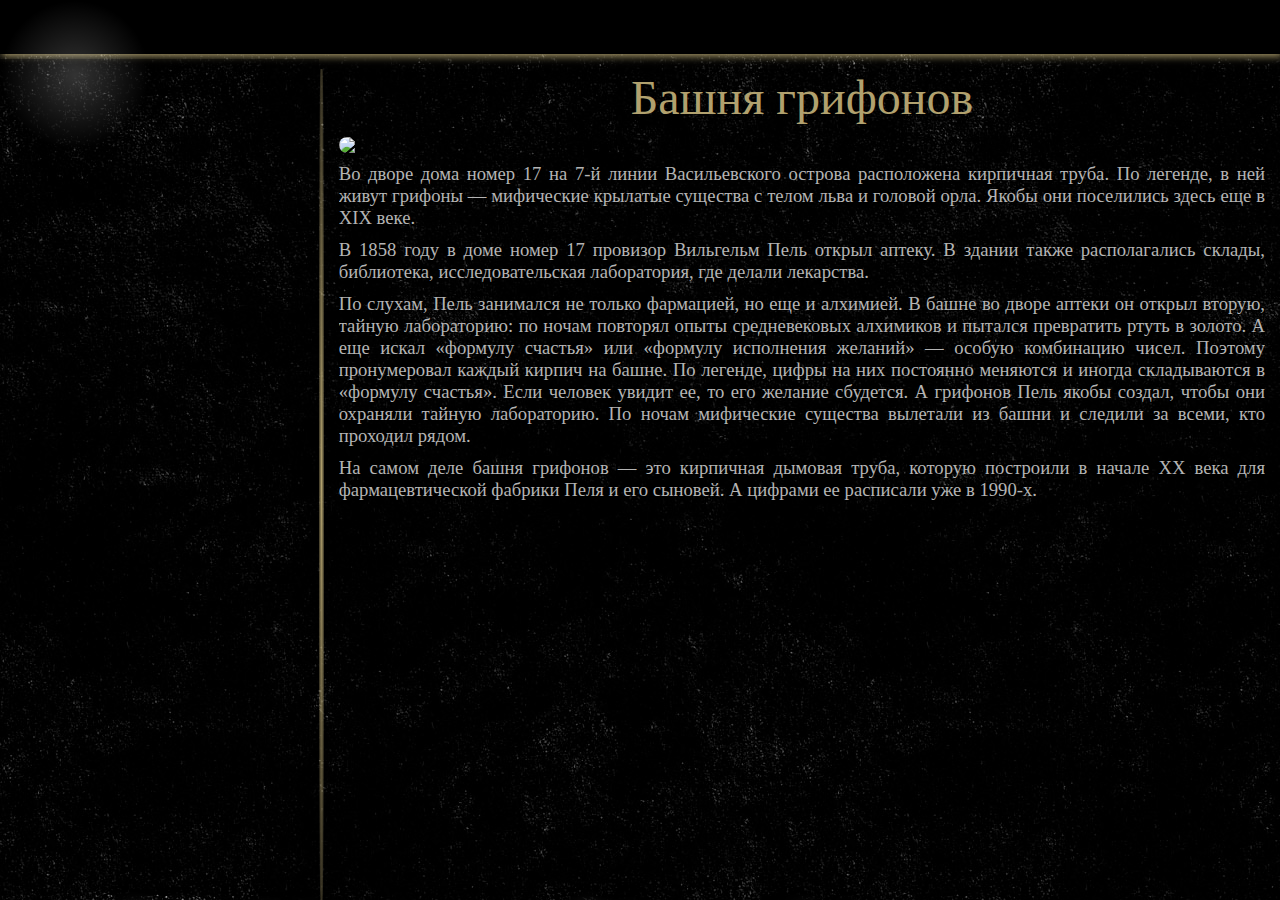
==== histories/griffins-tower/griffins-tower.html @ ddaedbb7 "feature/layout fixes" ====
<!doctype html>
<html lang="ru">
<head>
    <meta charset="UTF-8">
    <meta name="viewport"
          content="width=device-width, user-scalable=no, initial-scale=1.0, maximum-scale=1.0, minimum-scale=1.0">
    <link rel="stylesheet" href="../../scss/style.css">
    <meta http-equiv="X-UA-Compatible" content="ie=edge">
    <title>Башня грифонов</title>
</head>
<body>
<div class="wrapper">
    <div class="header">
    </div>
    <div class="contentWrapper">
        <div class="mediaBlock">
            <div>
                <iframe src="https://www.youtube.com/embed/k-3QjZXZFfs" title="YouTube video player" frameborder="0" allow="accelerometer; autoplay; clipboard-write; encrypted-media; gyroscope; picture-in-picture" allowfullscreen></iframe>
            </div>
            <div>
                <iframe src="https://www.youtube.com/embed/7cQeu8YrFDE" title="YouTube video player" frameborder="0" allow="accelerometer; autoplay; clipboard-write; encrypted-media; gyroscope; picture-in-picture" allowfullscreen></iframe>
            </div>
            <div>
                <iframe src="https://www.youtube.com/embed/ez674ABxWFc" title="YouTube video player" frameborder="0" allow="accelerometer; autoplay; clipboard-write; encrypted-media; gyroscope; picture-in-picture" allowfullscreen></iframe>
            </div>
            <div>
                <iframe src="https://www.youtube.com/embed/05qD7rhxy30" title="YouTube video player" frameborder="0" allow="accelerometer; autoplay; clipboard-write; encrypted-media; gyroscope; picture-in-picture" allowfullscreen></iframe>
            </div>
        </div>
        <div class="line"></div>
        <div class="rigthBlock">
            <div class="mainPageTitle">Башня грифонов</div>
            <div class="content">
                <img  src="https://www.culture.ru/storage/images/f7bfb3c207b9da487f6a2a36be9244b8/205cee512e0bcc8198e01c08971724d3.jpg/_/1-min.webp">
                <p>Во дворе дома номер 17 на 7-й линии Васильевского острова расположена кирпичная труба. По легенде, в ней живут грифоны — мифические крылатые существа с телом льва и головой орла. Якобы они поселились здесь еще в XIX веке.</p>
                <p>В 1858 году в доме номер 17 провизор Вильгельм Пель открыл аптеку. В здании также располагались склады, библиотека, исследовательская лаборатория, где делали лекарства.</p>
                <p>По слухам, Пель занимался не только фармацией, но еще и алхимией. В башне во дворе аптеки он открыл вторую, тайную лабораторию: по ночам повторял опыты средневековых алхимиков и пытался превратить ртуть в золото. А еще искал «формулу счастья» или «формулу исполнения желаний» — особую комбинацию чисел. Поэтому пронумеровал каждый кирпич на башне. По легенде, цифры на них постоянно меняются и иногда складываются в «формулу счастья». Если человек увидит ее, то его желание сбудется. А грифонов Пель якобы создал, чтобы они охраняли тайную лабораторию. По ночам мифические существа вылетали из башни и следили за всеми, кто проходил рядом.</p>
                <p>На самом деле башня грифонов — это кирпичная дымовая труба, которую построили в начале XX века для фармацевтической фабрики Пеля и его сыновей. А цифрами ее расписали уже в 1990-х.</p>
            </div>
        </div>
    </div>
</div>
<!-- Для визуальных эффектов (дыма, свечения курсора) -->
<canvas id="smokeCanvas" height="800px" width="800px"></canvas>
<div id="lamp"></div>
<script src="smoke.js"></script>
</body>
</html>
---- scss/style.css ----
@charset "UTF-8";
@font-face {
  font-family: "Franklin Gothic Medium";
  src: url("../fonts/franklin-gothic-medium.ttf");
  font-weight: normal;
  font-style: normal;
}

* {
  font-family: 'Palatino Linotype', Times, serif;
  padding: 0;
  margin: 0;
  scrollbar-width: none;
  overflow: hidden;
}

::-webkit-scrollbar {
  width: 0;
}

.wrapper {
  background: black url(/img/background.jpg) repeat 50% 0px;
  width: 100%;
  height: 100vh;
  overflow: hidden;
  position: relative;
}

.wrapper .header {
  width: 100%;
  height: 6%;
  background-color: black;
  -webkit-box-shadow: 2px 2px 8px 0px #b1a16e;
          box-shadow: 2px 2px 8px 0px #b1a16e;
}

.wrapper .header > img {
  height: 80%;
}

.wrapper .contentWrapper {
  display: -webkit-box;
  display: -ms-flexbox;
  display: flex;
  -webkit-box-pack: justify;
      -ms-flex-pack: justify;
          justify-content: space-between;
  height: 94%;
}

.wrapper .contentWrapper > * {
  background-color: rgba(0, 0, 0, 0.5);
  margin-top: 15px;
  color: #b4b4b4;
}

.wrapper .contentWrapper .mediaBlock {
  -ms-flex-preferred-size: 25%;
      flex-basis: 25%;
  overflow: auto;
  margin: 5px auto;
}

.wrapper .contentWrapper .mediaBlock > div > p {
  text-align: center;
  margin-top: 0;
  color: #b1a16e;
  font-size: 13pt;
}

.wrapper .contentWrapper .mediaBlock > div > * {
  width: 90%;
  display: block;
  margin: 15px auto 0;
}

.wrapper .contentWrapper .line {
  width: 5px;
  background: radial-gradient(#b1a16e, rgba(0, 0, 0, 0));
  border-radius: 30%;
}

.wrapper .contentWrapper .rigthBlock {
  -ms-flex-preferred-size: 75%;
      flex-basis: 75%;
  overflow-y: scroll;
  scrollbar-width: thin;
  scrollbar-color: #b1a16e #b4b4b4;
}

.wrapper .contentWrapper .rigthBlock::-webkit-scrollbar {
  width: 8px;
}

.wrapper .contentWrapper .rigthBlock::-webkit-scrollbar-track {
  background: #b4b4b4;
}

.wrapper .contentWrapper .rigthBlock::-webkit-scrollbar-thumb {
  background-color: #b1a16e;
}

.wrapper .contentWrapper .rigthBlock .mainPageTitle {
  display: -webkit-box;
  display: -ms-flexbox;
  display: flex;
  -webkit-box-align: center;
      -ms-flex-align: center;
          align-items: center;
  -webkit-box-pack: center;
      -ms-flex-pack: center;
          justify-content: center;
  font-size: 48px;
  color: #b1a16e;
  text-align: center;
  line-height: 1.2;
}

.wrapper .contentWrapper .rigthBlock .content {
  font-size: 14pt;
  text-align: justify;
  padding: 0 15px;
}

.wrapper .contentWrapper .rigthBlock .content > * {
  margin: 10px auto;
}

.wrapper .contentWrapper .rigthBlock .content > img {
  max-height: 80vh;
  max-width: 100%;
  display: block;
  border-radius: 10px;
}

.wrapper .contentWrapper .rigthBlock .content .imageBlock {
  border-radius: 10px;
  display: -webkit-box;
  display: -ms-flexbox;
  display: flex;
  -webkit-box-pack: justify;
      -ms-flex-pack: justify;
          justify-content: space-between;
}

.wrapper .contentWrapper .rigthBlock .content .imageBlock > * {
  -webkit-box-flex: 1;
      -ms-flex: 1;
          flex: 1;
}

@media screen and (max-width: 900px) {
  .wrapper {
    overflow-y: scroll;
  }
  .wrapper .contentWrapper {
    -webkit-box-orient: vertical;
    -webkit-box-direction: normal;
        -ms-flex-direction: column;
            flex-direction: column;
    height: auto;
  }
  .wrapper .contentWrapper .mediaBlock {
    display: -webkit-box;
    display: -ms-flexbox;
    display: flex;
    -ms-flex-wrap: nowrap;
        flex-wrap: nowrap;
    overflow-x: auto;
  }
  .wrapper .contentWrapper .mediaBlock > * {
    -webkit-box-flex: 0;
        -ms-flex: 0 0 40%;
            flex: 0 0 40%;
  }
  .wrapper .contentWrapper .line {
    height: 5px;
    width: 90%;
    margin: auto;
  }
  .wrapper .contentWrapper .rigthBlock {
    overflow-y: hidden;
  }
  .wrapper .contentWrapper .rigthBlock .mainPageTitle {
    font-size: 40px;
  }
  .wrapper .contentWrapper .rigthBlock .content .imageBlock {
    -ms-flex-wrap: nowrap;
        flex-wrap: nowrap;
    overflow-x: auto;
  }
  .wrapper .contentWrapper .rigthBlock .content .imageBlock > * {
    -webkit-box-flex: 0;
        -ms-flex: 0 0 80%;
            flex: 0 0 80%;
  }
}

/* Для визуальных эффеков (дым, свечение курсора) */
#smokeCanvas {
  pointer-events: none;
  height: 800px;
  width: 100%;
  max-width: 100%;
  min-width: 800px;
  position: absolute;
  bottom: 0;
}

#lamp {
  pointer-events: none;
  position: absolute;
  top: 0;
  left: 0;
  width: 150px;
  height: 150px;
  background: radial-gradient(rgba(255, 255, 255, 0.2) 0%, transparent 70%);
}

.mainPage_wrapper {
  display: -webkit-box;
  display: -ms-flexbox;
  display: flex;
  -webkit-box-orient: vertical;
  -webkit-box-direction: normal;
      -ms-flex-direction: column;
          flex-direction: column;
  -webkit-box-align: center;
      -ms-flex-align: center;
          align-items: center;
  background: black url(/img/background.jpg) repeat 50% 0px;
  width: 100%;
  height: 100vh;
  overflow: hidden;
  position: relative;
}

.mainPage_wrapper .mainPage_header {
  font-family: "Franklin Gothic Medium";
  color: white;
  margin: 20px auto;
  font-size: 30px;
}

.mainPage_wrapper .mainPage_mapWrapper {
  width: 80%;
}

.mainPage_wrapper .mainPage_contentWrapper .mainContentTitle {
  color: burlywood;
}

.hover_group:hover {
  opacity: 1;
}

#projectsvg svg {
  display: inline-block;
  position: absolute;
  top: 0;
  left: 0;
}
/*# sourceMappingURL=style.css.map */
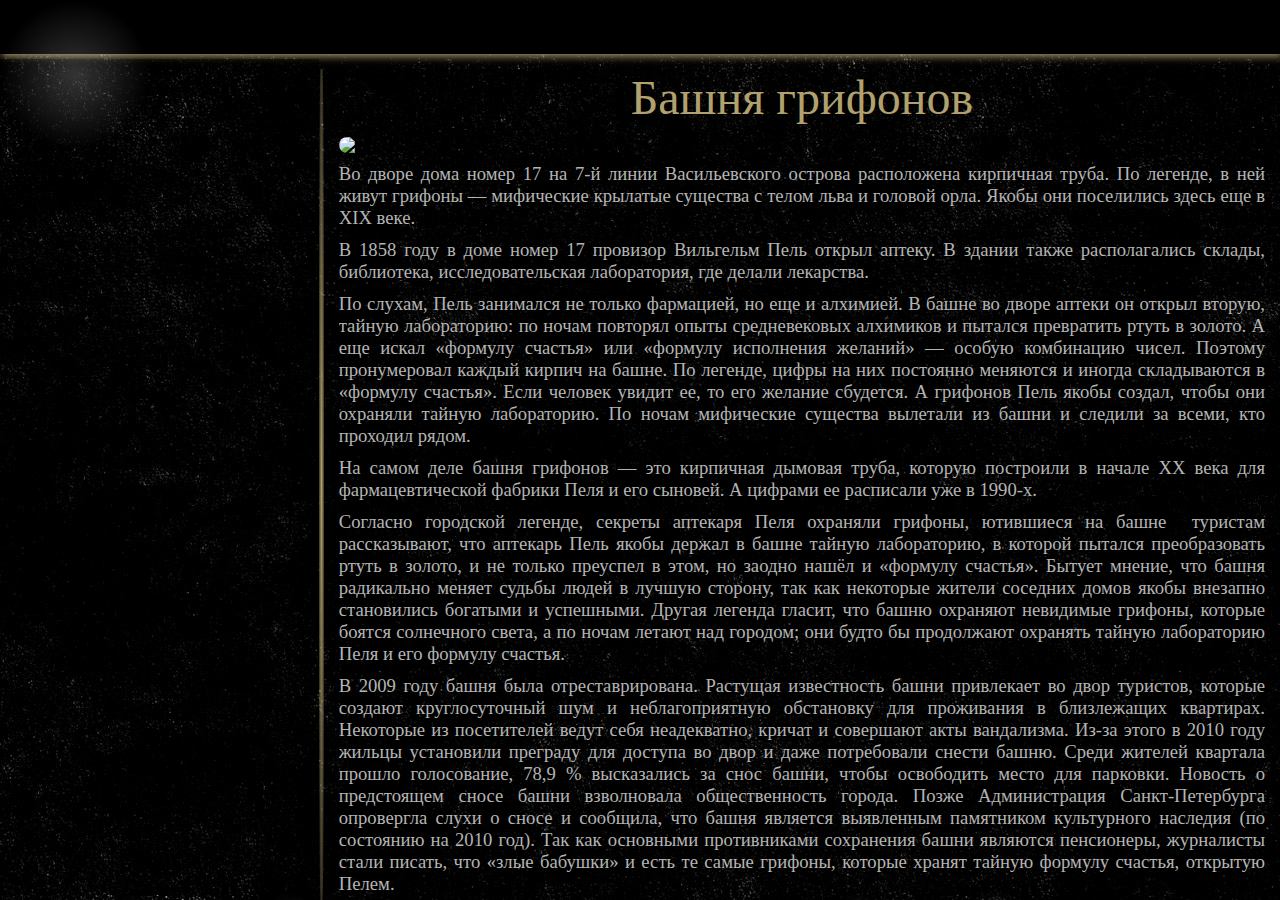
==== commit 73306520: "add content" ====
--- a/histories/griffins-tower/griffins-tower.html
+++ b/histories/griffins-tower/griffins-tower.html
@@ -5,6 +5,7 @@
     <meta name="viewport"
           content="width=device-width, user-scalable=no, initial-scale=1.0, maximum-scale=1.0, minimum-scale=1.0">
     <link rel="stylesheet" href="../../scss/style.css">
+    <link rel="stylesheet" type="text/css" href="/plugins/jqpuzzle/jquery.jqpuzzle.css" />
     <meta http-equiv="X-UA-Compatible" content="ie=edge">
     <title>Башня грифонов</title>
 </head>
@@ -26,16 +27,24 @@
             <div>
                 <iframe src="https://www.youtube.com/embed/05qD7rhxy30" title="YouTube video player" frameborder="0" allow="accelerometer; autoplay; clipboard-write; encrypted-media; gyroscope; picture-in-picture" allowfullscreen></iframe>
             </div>
+            <div>
+                <iframe src="https://www.youtube.com/embed/iwSUvPa8Ll4" title="YouTube video player" frameborder="0" allow="accelerometer; autoplay; clipboard-write; encrypted-media; gyroscope; picture-in-picture" allowfullscreen></iframe>
+            </div>
         </div>
         <div class="line"></div>
         <div class="rigthBlock">
             <div class="mainPageTitle">Башня грифонов</div>
             <div class="content">
-                <img  src="https://www.culture.ru/storage/images/f7bfb3c207b9da487f6a2a36be9244b8/205cee512e0bcc8198e01c08971724d3.jpg/_/1-min.webp">
+                <img src="https://www.culture.ru/storage/images/f7bfb3c207b9da487f6a2a36be9244b8/205cee512e0bcc8198e01c08971724d3.jpg/_/1-min.webp"/>
                 <p>Во дворе дома номер 17 на 7-й линии Васильевского острова расположена кирпичная труба. По легенде, в ней живут грифоны — мифические крылатые существа с телом льва и головой орла. Якобы они поселились здесь еще в XIX веке.</p>
                 <p>В 1858 году в доме номер 17 провизор Вильгельм Пель открыл аптеку. В здании также располагались склады, библиотека, исследовательская лаборатория, где делали лекарства.</p>
                 <p>По слухам, Пель занимался не только фармацией, но еще и алхимией. В башне во дворе аптеки он открыл вторую, тайную лабораторию: по ночам повторял опыты средневековых алхимиков и пытался превратить ртуть в золото. А еще искал «формулу счастья» или «формулу исполнения желаний» — особую комбинацию чисел. Поэтому пронумеровал каждый кирпич на башне. По легенде, цифры на них постоянно меняются и иногда складываются в «формулу счастья». Если человек увидит ее, то его желание сбудется. А грифонов Пель якобы создал, чтобы они охраняли тайную лабораторию. По ночам мифические существа вылетали из башни и следили за всеми, кто проходил рядом.</p>
                 <p>На самом деле башня грифонов — это кирпичная дымовая труба, которую построили в начале XX века для фармацевтической фабрики Пеля и его сыновей. А цифрами ее расписали уже в 1990-х.</p>
+                <p>Согласно городской легенде, секреты аптекаря Пеля охраняли грифоны, ютившиеся на башне  туристам рассказывают, что аптекарь Пель якобы держал в башне тайную лабораторию, в которой пытался преобразовать ртуть в золото, и не только преуспел в этом, но заодно нашёл и «формулу счастья». Бытует мнение, что башня радикально меняет судьбы людей в лучшую сторону, так как некоторые жители соседних домов якобы внезапно становились богатыми и успешными. Другая легенда гласит, что башню охраняют невидимые грифоны, которые боятся солнечного света, а по ночам летают над городом; они будто бы продолжают охранять тайную лабораторию Пеля и его формулу счастья.</p>
+                <p>В 2009 году башня была отреставрирована. Растущая известность башни привлекает во двор туристов, которые создают круглосуточный шум и неблагоприятную обстановку для проживания в близлежащих квартирах. Некоторые из посетителей ведут себя неадекватно, кричат и совершают акты вандализма. Из-за этого в 2010 году жильцы установили преграду для доступа во двор и даже потребовали снести башню. Среди жителей квартала прошло голосование, 78,9 % высказались за снос башни, чтобы освободить место для парковки. Новость о предстоящем сносе башни взволновала общественность города. Позже Администрация Санкт-Петербурга опровергла слухи о сносе и сообщила, что башня является выявленным памятником культурного наследия (по состоянию на 2010 год). Так как основными противниками сохранения башни являются пенсионеры, журналисты стали писать, что «злые бабушки» и есть те самые грифоны, которые хранят тайную формулу счастья, открытую Пелем.</p>
+                <div class="puzzle" style="background: rgba( 0, 0, 0, 0.7);">
+                    <img src="https://www.etovidel.net/appended_files/big/4e25b1c363bc6.jpg"/>
+                </div>
             </div>
         </div>
     </div>
@@ -44,5 +53,14 @@
 <canvas id="smokeCanvas" height="800px" width="800px"></canvas>
 <div id="lamp"></div>
 <script src="smoke.js"></script>
+<script type="text/javascript" src="/jquery-3.6.0.min.js"></script> 
+<script type="text/javascript" src="/plugins/puzzle/jquery.puzzle.js"></script> 
+<script type="text/javascript">
+    $(
+    function(){
+    $( "div.puzzle, p" ).puzzle( 10 );
+    }
+    );
+    </script>
 </body>
 </html>
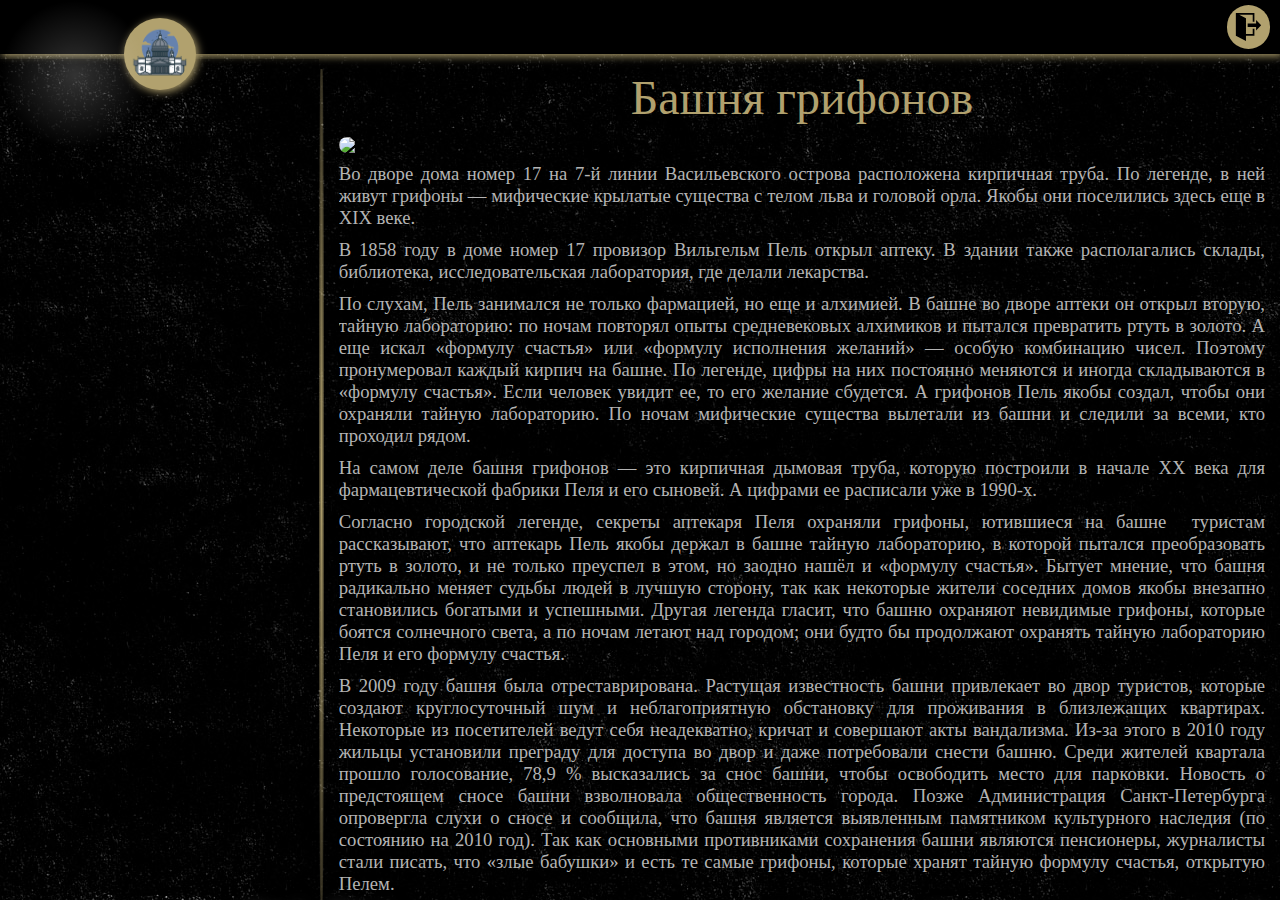
==== commit 3c7b1921: "added new header to griffins-page" ====
--- a/histories/griffins-tower/griffins-tower.html
+++ b/histories/griffins-tower/griffins-tower.html
@@ -12,6 +12,8 @@
 <body>
 <div class="wrapper">
     <div class="header">
+        <img class="logo" src="/img/logo_small.png">
+        <a class="exit" href="/index.html"><img src="/img/exit.svg"></a>
     </div>
     <div class="contentWrapper">
         <div class="mediaBlock">
--- a/scss/style.css
+++ b/scss/style.css
@@ -6,6 +6,10 @@
   font-style: normal;
 }
 
+body, a {
+  cursor: url("../cursor.cur"), progress !important;
+}
+
 * {
   font-family: 'Palatino Linotype', Times, serif;
   padding: 0;
@@ -32,10 +36,52 @@
   background-color: black;
   -webkit-box-shadow: 2px 2px 8px 0px #b1a16e;
           box-shadow: 2px 2px 8px 0px #b1a16e;
-}
-
-.wrapper .header > img {
+  display: -webkit-box;
+  display: -ms-flexbox;
+  display: flex;
+  -webkit-box-align: center;
+      -ms-flex-align: center;
+          align-items: center;
+  -webkit-box-pack: end;
+      -ms-flex-pack: end;
+          justify-content: end;
+}
+
+.wrapper .header .logo {
+  position: absolute;
+  height: 60px;
+  left: 12.5%;
+  top: 6%;
+  -webkit-box-shadow: 2px 2px 8px 0px #b1a16e;
+          box-shadow: 2px 2px 8px 0px #b1a16e;
+  padding: 6px;
+  -webkit-transform: translate(-50%, -50%);
+          transform: translate(-50%, -50%);
+}
+
+.wrapper .header .exit {
+  margin: auto 10px;
+  padding: 8px;
+  -webkit-box-sizing: border-box;
+          box-sizing: border-box;
   height: 80%;
+  color: white;
+}
+
+.wrapper .header .exit img {
+  height: 100%;
+}
+
+.wrapper .header > * {
+  -webkit-transition: all 0.38s ease-in-out;
+  transition: all 0.38s ease-in-out;
+  background-color: #b1a16e;
+  border-radius: 100%;
+}
+
+.wrapper .header > *:hover {
+  -webkit-filter: brightness(150%);
+          filter: brightness(150%);
 }
 
 .wrapper .contentWrapper {
@@ -52,6 +98,21 @@
   background-color: rgba(0, 0, 0, 0.5);
   margin-top: 15px;
   color: #b4b4b4;
+}
+
+.wrapper .contentWrapper h1, .wrapper .contentWrapper h2 {
+  color: #b1a16e;
+  margin-top: 15px;
+}
+
+.wrapper .contentWrapper h1 {
+  text-align: center;
+  font-size: 1.3em;
+}
+
+.wrapper .contentWrapper h2 {
+  font-size: 1.1em;
+  text-decoration: underline;
 }
 
 .wrapper .contentWrapper .mediaBlock {
@@ -59,6 +120,7 @@
       flex-basis: 25%;
   overflow: auto;
   margin: 5px auto;
+  padding-top: 25px;
 }
 
 .wrapper .contentWrapper .mediaBlock > div > p {
@@ -74,10 +136,63 @@
   margin: 15px auto 0;
 }
 
-.wrapper .contentWrapper .line {
+.wrapper .contentWrapper .mediaBlock > div a {
+  position: relative;
+}
+
+.wrapper .contentWrapper .mediaBlock > div a img {
+  max-width: 100%;
+  height: 100%;
+}
+
+.wrapper .contentWrapper .mediaBlock > div a .linkButton {
+  background-color: rgba(0, 0, 0, 0.8);
+  opacity: 0;
+  -webkit-transition: all 0.38s ease-in-out;
+  transition: all 0.38s ease-in-out;
+  position: absolute;
+  top: 0;
+  left: 0;
+  height: 100%;
+  width: 100%;
+  display: -webkit-box;
+  display: -ms-flexbox;
+  display: flex;
+  -webkit-box-pack: center;
+      -ms-flex-pack: center;
+          justify-content: center;
+  -webkit-box-align: center;
+      -ms-flex-align: center;
+          align-items: center;
+}
+
+.wrapper .contentWrapper .mediaBlock > div a .linkButton div {
+  padding: 10px;
+  -webkit-transition: all 0.38s ease-in-out;
+  transition: all 0.38s ease-in-out;
+  color: #b1a16e;
+  border: 5px #b1a16e solid;
+}
+
+.wrapper .contentWrapper .mediaBlock > div a .linkButton:hover {
+  opacity: 100%;
+}
+
+.wrapper .contentWrapper .mediaBlock > div a .linkButton:hover div:hover {
+  background-color: #b1a16e;
+  color: white;
+}
+
+.wrapper .contentWrapper .line, .wrapper .contentWrapper .horizontalLine {
   width: 5px;
   background: radial-gradient(#b1a16e, rgba(0, 0, 0, 0));
   border-radius: 30%;
+}
+
+.wrapper .contentWrapper .horizontalLine {
+  height: 5px;
+  width: 90%;
+  margin: auto;
 }
 
 .wrapper .contentWrapper .rigthBlock {
@@ -134,6 +249,7 @@
 }
 
 .wrapper .contentWrapper .rigthBlock .content .imageBlock {
+  max-height: 50vh;
   border-radius: 10px;
   display: -webkit-box;
   display: -ms-flexbox;
@@ -144,14 +260,16 @@
 }
 
 .wrapper .contentWrapper .rigthBlock .content .imageBlock > * {
-  -webkit-box-flex: 1;
-      -ms-flex: 1;
-          flex: 1;
+  -o-object-fit: cover;
+     object-fit: cover;
 }
 
 @media screen and (max-width: 900px) {
   .wrapper {
     overflow-y: scroll;
+  }
+  .wrapper .header .logo {
+    left: 50%;
   }
   .wrapper .contentWrapper {
     -webkit-box-orient: vertical;
@@ -164,6 +282,9 @@
     display: -webkit-box;
     display: -ms-flexbox;
     display: flex;
+    -webkit-box-align: stretch;
+        -ms-flex-align: stretch;
+            align-items: stretch;
     -ms-flex-wrap: nowrap;
         flex-wrap: nowrap;
     overflow-x: auto;
@@ -172,6 +293,22 @@
     -webkit-box-flex: 0;
         -ms-flex: 0 0 40%;
             flex: 0 0 40%;
+    display: -webkit-box;
+    display: -ms-flexbox;
+    display: flex;
+    -webkit-box-orient: vertical;
+    -webkit-box-direction: normal;
+        -ms-flex-direction: column;
+            flex-direction: column;
+    -ms-flex-pack: distribute;
+        justify-content: space-around;
+  }
+  .wrapper .contentWrapper .mediaBlock > * > *:not(p) {
+    border-bottom: #b1a16e 2px solid;
+    border-top: #b1a16e 2px solid;
+    -webkit-box-flex: 1;
+        -ms-flex-positive: 1;
+            flex-grow: 1;
   }
   .wrapper .contentWrapper .line {
     height: 5px;
@@ -217,6 +354,7 @@
   background: radial-gradient(rgba(255, 255, 255, 0.2) 0%, transparent 70%);
 }
 
+/* Main page */
 .mainPage_wrapper {
   display: -webkit-box;
   display: -ms-flexbox;
@@ -260,4 +398,29 @@
   top: 0;
   left: 0;
 }
+
+/* Для fancybox галереи */
+.boardGallery {
+  height: 580px;
+  position: relative;
+}
+
+.boardGallery .pic {
+  position: absolute;
+  border: 5px solid #EEEEEE;
+  border-bottom: 18px solid #eeeeee;
+  -webkit-box-shadow: 2px 2px 3px #333333;
+          box-shadow: 2px 2px 3px #333333;
+}
+
+.boardGallery .pic * {
+  width: 100px;
+  height: 100px;
+  overflow: hidden;
+}
+
+.boardGallery .pic a {
+  text-indent: -999px;
+  display: block;
+}
 /*# sourceMappingURL=style.css.map */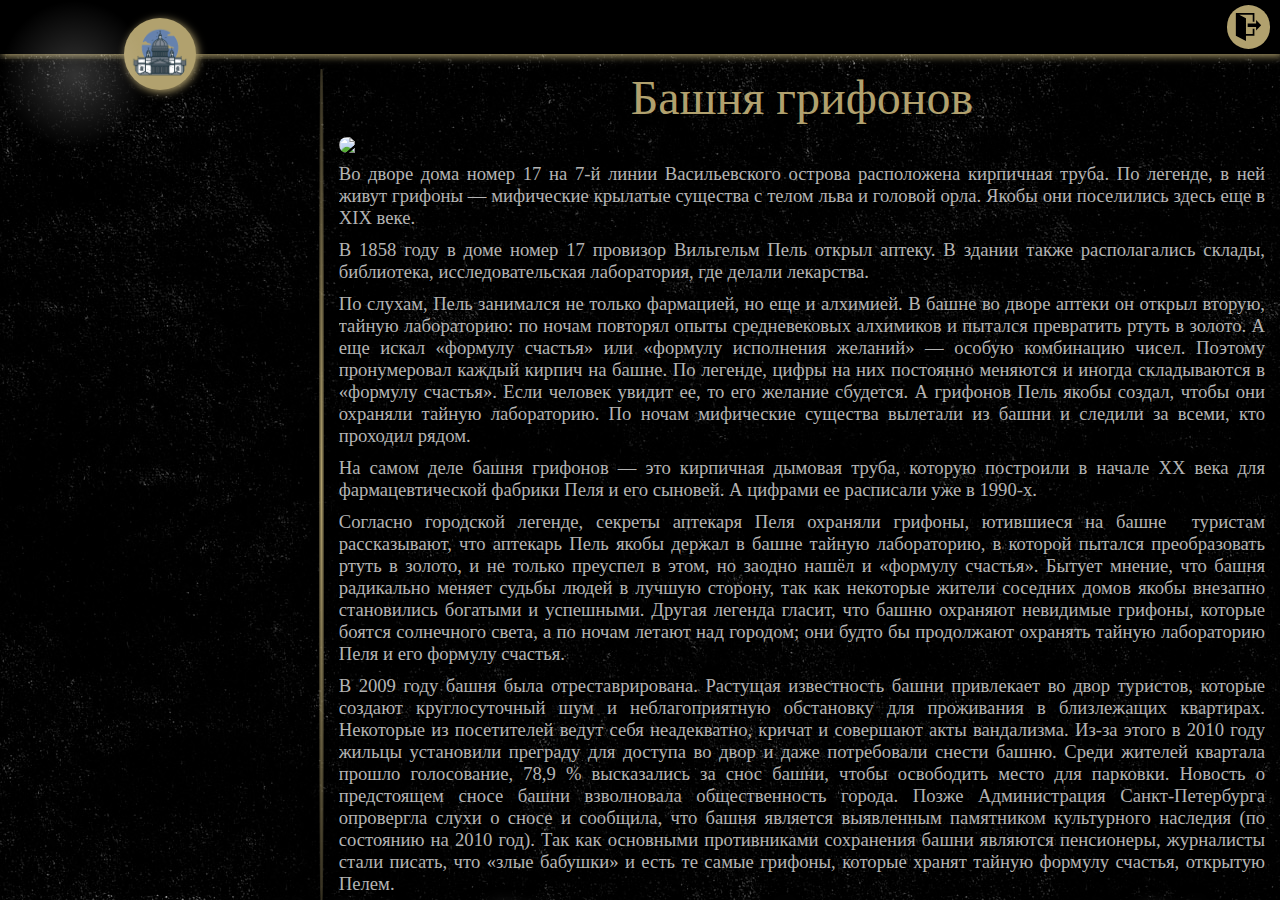
==== commit 8b9da755: "Все пути изменены на относительные" ====
--- a/histories/griffins-tower/griffins-tower.html
+++ b/histories/griffins-tower/griffins-tower.html
@@ -5,15 +5,15 @@
     <meta name="viewport"
           content="width=device-width, user-scalable=no, initial-scale=1.0, maximum-scale=1.0, minimum-scale=1.0">
     <link rel="stylesheet" href="../../scss/style.css">
-    <link rel="stylesheet" type="text/css" href="/plugins/jqpuzzle/jquery.jqpuzzle.css" />
+    <link rel="stylesheet" type="text/css" href="../../plugins/jqpuzzle/jquery.jqpuzzle.css" />
     <meta http-equiv="X-UA-Compatible" content="ie=edge">
     <title>Башня грифонов</title>
 </head>
 <body>
 <div class="wrapper">
     <div class="header">
-        <img class="logo" src="/img/logo_small.png">
-        <a class="exit" href="/index.html"><img src="/img/exit.svg"></a>
+        <img class="logo" src="../../img/logo_small.png">
+        <a class="exit" href="../../index.html"><img src="../../img/exit.svg"></a>
     </div>
     <div class="contentWrapper">
         <div class="mediaBlock">
@@ -54,9 +54,9 @@
 <!-- Для визуальных эффектов (дыма, свечения курсора) -->
 <canvas id="smokeCanvas" height="800px" width="800px"></canvas>
 <div id="lamp"></div>
-<script src="smoke.js"></script>
-<script type="text/javascript" src="/jquery-3.6.0.min.js"></script> 
-<script type="text/javascript" src="/plugins/puzzle/jquery.puzzle.js"></script> 
+<script src="../../smoke.js"></script>
+<script type="text/javascript" src="../../plugins/jquery/jquery.min.js"></script> 
+<script type="text/javascript" src="../../plugins/puzzle/jquery.puzzle.js"></script> 
 <script type="text/javascript">
     $(
     function(){
--- a/scss/style.css
+++ b/scss/style.css
@@ -22,8 +22,20 @@
   width: 0;
 }
 
+.line, .horizontalLine {
+  width: 5px;
+  background: radial-gradient(#b1a16e, rgba(0, 0, 0, 0));
+  border-radius: 30%;
+}
+
+.horizontalLine {
+  height: 5px;
+  width: 90%;
+  margin: auto;
+}
+
 .wrapper {
-  background: black url(/img/background.jpg) repeat 50% 0px;
+  background: black url(../img/background.jpg) repeat 50% 0px;
   width: 100%;
   height: 100vh;
   overflow: hidden;
@@ -181,18 +193,6 @@
 .wrapper .contentWrapper .mediaBlock > div a .linkButton:hover div:hover {
   background-color: #b1a16e;
   color: white;
-}
-
-.wrapper .contentWrapper .line, .wrapper .contentWrapper .horizontalLine {
-  width: 5px;
-  background: radial-gradient(#b1a16e, rgba(0, 0, 0, 0));
-  border-radius: 30%;
-}
-
-.wrapper .contentWrapper .horizontalLine {
-  height: 5px;
-  width: 90%;
-  margin: auto;
 }
 
 .wrapper .contentWrapper .rigthBlock {
@@ -241,7 +241,7 @@
   margin: 10px auto;
 }
 
-.wrapper .contentWrapper .rigthBlock .content > img {
+.wrapper .contentWrapper .rigthBlock .content > img, .wrapper .contentWrapper .rigthBlock .content iframe {
   max-height: 80vh;
   max-width: 100%;
   display: block;
@@ -356,36 +356,132 @@
 
 /* Main page */
 .mainPage_wrapper {
+  background: black url(../img/background.jpg) repeat 50% 0px;
+  width: 100%;
+  height: 100vh;
+  overflow: hidden;
+  position: relative;
+}
+
+.mainPage_wrapper .mainPage_header {
+  font-family: "Franklin Gothic Medium";
+  color: #b1a16e;
+  width: 100%;
+  height: 8%;
+  text-align: end;
+  letter-spacing: 0.8em;
+  font-size: 30pt;
+  background-color: black;
+  -webkit-box-shadow: 2px 2px 8px 0px #b1a16e;
+          box-shadow: 2px 2px 8px 0px #b1a16e;
+  text-shadow: 2px 4px 10px #b1a16e;
+}
+
+.mainPage_wrapper .mainPage_header .mainPage_logo {
+  background-color: black;
+  letter-spacing: initial;
   display: -webkit-box;
   display: -ms-flexbox;
   display: flex;
-  -webkit-box-orient: vertical;
-  -webkit-box-direction: normal;
-      -ms-flex-direction: column;
-          flex-direction: column;
   -webkit-box-align: center;
       -ms-flex-align: center;
           align-items: center;
-  background: black url(/img/background.jpg) repeat 50% 0px;
-  width: 100%;
-  height: 100vh;
+  position: absolute;
+  height: 80px;
+  left: 5%;
+  top: 8%;
+  -webkit-box-shadow: 2px 2px 10px 2px #b1a16e;
+          box-shadow: 2px 2px 10px 2px #b1a16e;
+  padding: 0 20px;
+  text-align: center;
+  -webkit-transform: translate(0, -50%);
+          transform: translate(0, -50%);
+  border-radius: 40px;
+}
+
+.mainPage_wrapper .mainPage_header .mainPage_logo img {
+  height: 100%;
+}
+
+.mainPage_wrapper .mainPage_header .mainPage_logo p {
+  color: white;
+  font-size: 16pt;
+}
+
+.mainPage_wrapper .mainPage_header > * {
+  -webkit-transition: all 0.38s ease-in-out;
+  transition: all 0.38s ease-in-out;
+}
+
+.mainPage_wrapper .mainPage_header > *:hover {
+  -webkit-filter: brightness(170%);
+          filter: brightness(170%);
+}
+
+.mainPage_wrapper .mainPage_header .horrorText {
   overflow: hidden;
-  position: relative;
-}
-
-.mainPage_wrapper .mainPage_header {
-  font-family: "Franklin Gothic Medium";
-  color: white;
-  margin: 20px auto;
-  font-size: 30px;
-}
-
-.mainPage_wrapper .mainPage_mapWrapper {
-  width: 80%;
-}
-
-.mainPage_wrapper .mainPage_contentWrapper .mainContentTitle {
-  color: burlywood;
+  white-space: nowrap;
+}
+
+.mainPage_wrapper .mainPage_header em {
+  -webkit-transition: all 2s ease-in-out;
+  transition: all 2s ease-in-out;
+}
+
+.mainPage_wrapper .mainPage_header em:hover {
+  -webkit-filter: drop-shadow(16px 16px 10px white) blur(2px);
+          filter: drop-shadow(16px 16px 10px white) blur(2px);
+  -webkit-transition: all 0.38s ease-in-out;
+  transition: all 0.38s ease-in-out;
+}
+
+.mainPage_wrapper .mainPage_contentWrapper {
+  overflow: auto;
+  height: 92%;
+}
+
+.mainPage_wrapper .mainPage_contentWrapper .mainPage_mapWrapper {
+  margin: 15px;
+  margin-top: 25px;
+  min-width: 950px;
+}
+
+.mainPage_wrapper .mainPage_contentWrapper .banner {
+  position: absolute;
+  bottom: 0;
+  left: 50%;
+  -webkit-transform: translate(-50%, 0);
+          transform: translate(-50%, 0);
+  width: 90%;
+  max-width: 600px;
+}
+
+.mainPage_wrapper .mainPage_contentWrapper .banner img {
+  width: 100%;
+}
+
+@media screen and (max-width: 900px) {
+  .mainPage_wrapper .mainPage_header .mainPage_logo {
+    height: 60px;
+  }
+  .mainPage_wrapper .mainPage_contentWrapper .mainPage_mapWrapper {
+    margin-top: 45px;
+  }
+}
+
+.svgtriangle {
+  -webkit-filter: drop-shadow(2px 2px 5px white);
+          filter: drop-shadow(2px 2px 5px white);
+}
+
+.hover_group {
+  -webkit-transition: all 0.38s ease-in-out;
+  transition: all 0.38s ease-in-out;
+}
+
+.hover_group * {
+  -webkit-filter: brightness(0) drop-shadow(1px 1px 1px white);
+          filter: brightness(0) drop-shadow(1px 1px 1px white);
 }
 
 .hover_group:hover {
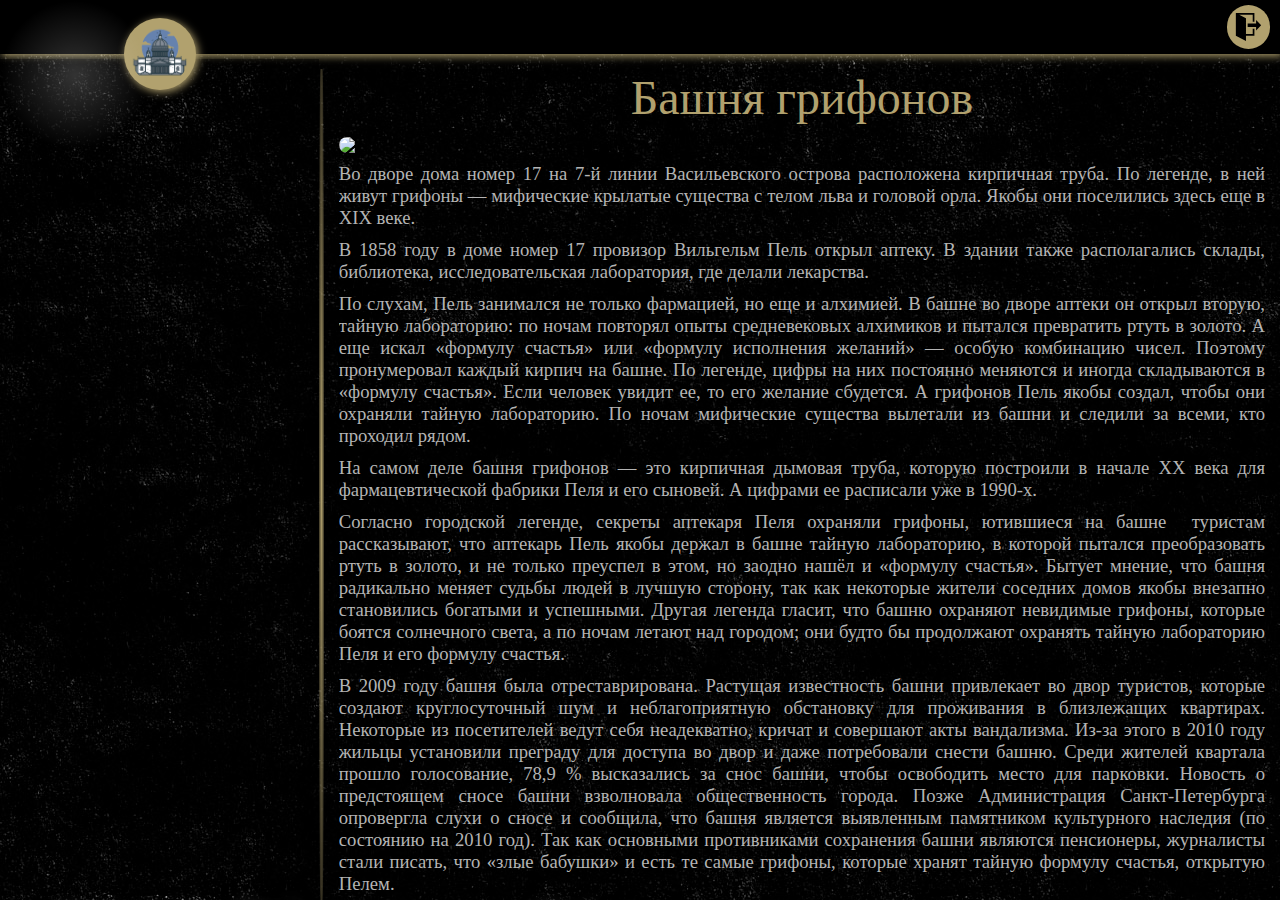
==== commit 9c28dce5: "Добавил иконку во вкладки; Добавил анимацию в историю Литейного моста + мелкие фиксы" ====
--- a/histories/griffins-tower/griffins-tower.html
+++ b/histories/griffins-tower/griffins-tower.html
@@ -6,6 +6,7 @@
           content="width=device-width, user-scalable=no, initial-scale=1.0, maximum-scale=1.0, minimum-scale=1.0">
     <link rel="stylesheet" href="../../scss/style.css">
     <link rel="stylesheet" type="text/css" href="../../plugins/jqpuzzle/jquery.jqpuzzle.css" />
+    <link rel="icon" href="../../img/logo_small.ico" type="image/x-icon">
     <meta http-equiv="X-UA-Compatible" content="ie=edge">
     <title>Башня грифонов</title>
 </head>
--- a/scss/style.css
+++ b/scss/style.css
@@ -153,6 +153,7 @@
 }
 
 .wrapper .contentWrapper .mediaBlock > div a img {
+  width: 100%;
   max-width: 100%;
   height: 100%;
 }
@@ -196,6 +197,7 @@
 }
 
 .wrapper .contentWrapper .rigthBlock {
+  position: relative;
   -ms-flex-preferred-size: 75%;
       flex-basis: 75%;
   overflow-y: scroll;
@@ -519,4 +521,40 @@
   text-indent: -999px;
   display: block;
 }
-/*# sourceMappingURL=style.css.map */+/*# sourceMappingURL=style.css.map */
+
+.ocean {
+  height: 80px; /* change the height of the waves here */
+  width: 100%;
+  position: absolute;
+  left: 0;
+  right: 0;
+  overflow-x: hidden;
+}
+.wave {
+  background: url("data:image/svg+xml,%3Csvg xmlns='http://www.w3.org/2000/svg' viewBox='0 0 800 88.7'%3E%3Cpath d='M800 56.9c-155.5 0-204.9-50-405.5-49.9-200 0-250 49.9-394.5 49.9v31.8h800v-.2-31.6z' fill='%23003F7C'/%3E%3C/svg%3E");
+  position: absolute;
+  width: 200%;
+  height: 100%;
+  animation: wave 10s -3s linear infinite;
+  transform: translate3d(0, 0, 0);
+  opacity: 0.8;
+}
+
+.wave:nth-of-type(2) {
+  bottom: 0;
+  animation: wave 18s linear reverse infinite;
+  opacity: 0.5;
+}
+
+.wave:nth-of-type(3) {
+  bottom: 0;
+  animation: wave 20s -1s linear infinite;
+  opacity: 0.5;
+}
+
+@keyframes wave {
+    0% {transform: translateX(0);}
+    50% {transform: translateX(-50%);}
+    100% {transform: translateX(0%);}
+}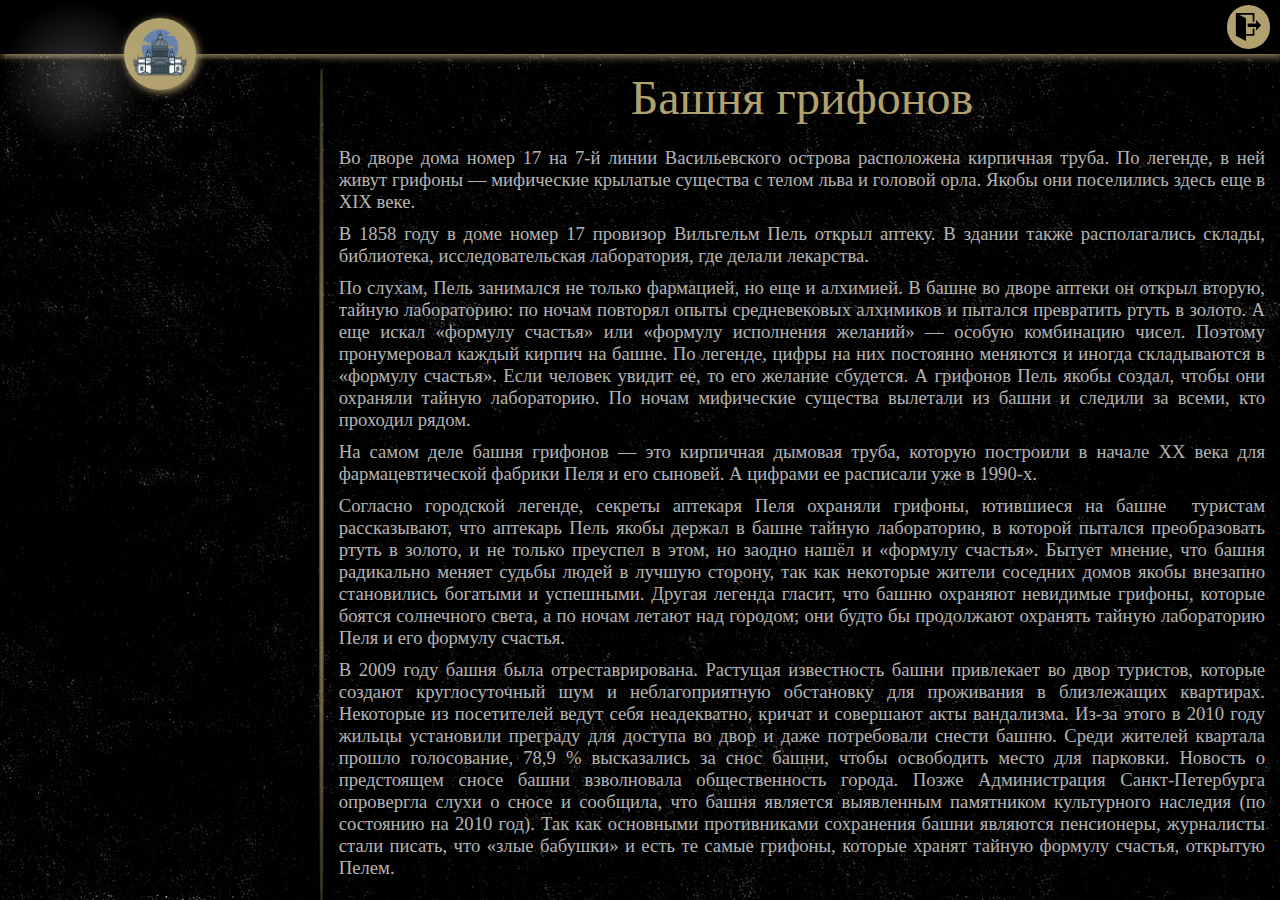
==== commit c92d2e1d: "small fixs" ====
--- a/histories/griffins-tower/griffins-tower.html
+++ b/histories/griffins-tower/griffins-tower.html
@@ -2,8 +2,7 @@
 <html lang="ru">
 <head>
     <meta charset="UTF-8">
-    <meta name="viewport"
-          content="width=device-width, user-scalable=no, initial-scale=1.0, maximum-scale=1.0, minimum-scale=1.0">
+    <meta name="viewport" content="width=device-width, initial-scale=1.0">
     <link rel="stylesheet" href="../../scss/style.css">
     <link rel="stylesheet" type="text/css" href="../../plugins/jqpuzzle/jquery.jqpuzzle.css" />
     <link rel="icon" href="../../img/logo_small.ico" type="image/x-icon">
@@ -13,8 +12,8 @@
 <body>
 <div class="wrapper">
     <div class="header">
-        <img class="logo" src="../../img/logo_small.png">
-        <a class="exit" href="../../index.html"><img src="../../img/exit.svg"></a>
+        <img class="logo" src="../../img/logo_small.png" alt="">
+        <a class="exit" href="../../index.html"><img src="../../img/exit.svg" alt=""></a>
     </div>
     <div class="contentWrapper">
         <div class="mediaBlock">
@@ -38,7 +37,7 @@
         <div class="rigthBlock">
             <div class="mainPageTitle">Башня грифонов</div>
             <div class="content">
-                <img src="https://www.culture.ru/storage/images/f7bfb3c207b9da487f6a2a36be9244b8/205cee512e0bcc8198e01c08971724d3.jpg/_/1-min.webp"/>
+                <img src="https://www.culture.ru/storage/images/f7bfb3c207b9da487f6a2a36be9244b8/205cee512e0bcc8198e01c08971724d3.jpg/_/1-min.webp" alt=""/>
                 <p>Во дворе дома номер 17 на 7-й линии Васильевского острова расположена кирпичная труба. По легенде, в ней живут грифоны — мифические крылатые существа с телом льва и головой орла. Якобы они поселились здесь еще в XIX веке.</p>
                 <p>В 1858 году в доме номер 17 провизор Вильгельм Пель открыл аптеку. В здании также располагались склады, библиотека, исследовательская лаборатория, где делали лекарства.</p>
                 <p>По слухам, Пель занимался не только фармацией, но еще и алхимией. В башне во дворе аптеки он открыл вторую, тайную лабораторию: по ночам повторял опыты средневековых алхимиков и пытался превратить ртуть в золото. А еще искал «формулу счастья» или «формулу исполнения желаний» — особую комбинацию чисел. Поэтому пронумеровал каждый кирпич на башне. По легенде, цифры на них постоянно меняются и иногда складываются в «формулу счастья». Если человек увидит ее, то его желание сбудется. А грифонов Пель якобы создал, чтобы они охраняли тайную лабораторию. По ночам мифические существа вылетали из башни и следили за всеми, кто проходил рядом.</p>
@@ -46,18 +45,18 @@
                 <p>Согласно городской легенде, секреты аптекаря Пеля охраняли грифоны, ютившиеся на башне  туристам рассказывают, что аптекарь Пель якобы держал в башне тайную лабораторию, в которой пытался преобразовать ртуть в золото, и не только преуспел в этом, но заодно нашёл и «формулу счастья». Бытует мнение, что башня радикально меняет судьбы людей в лучшую сторону, так как некоторые жители соседних домов якобы внезапно становились богатыми и успешными. Другая легенда гласит, что башню охраняют невидимые грифоны, которые боятся солнечного света, а по ночам летают над городом; они будто бы продолжают охранять тайную лабораторию Пеля и его формулу счастья.</p>
                 <p>В 2009 году башня была отреставрирована. Растущая известность башни привлекает во двор туристов, которые создают круглосуточный шум и неблагоприятную обстановку для проживания в близлежащих квартирах. Некоторые из посетителей ведут себя неадекватно, кричат и совершают акты вандализма. Из-за этого в 2010 году жильцы установили преграду для доступа во двор и даже потребовали снести башню. Среди жителей квартала прошло голосование, 78,9 % высказались за снос башни, чтобы освободить место для парковки. Новость о предстоящем сносе башни взволновала общественность города. Позже Администрация Санкт-Петербурга опровергла слухи о сносе и сообщила, что башня является выявленным памятником культурного наследия (по состоянию на 2010 год). Так как основными противниками сохранения башни являются пенсионеры, журналисты стали писать, что «злые бабушки» и есть те самые грифоны, которые хранят тайную формулу счастья, открытую Пелем.</p>
                 <div class="puzzle" style="background: rgba( 0, 0, 0, 0.7);">
-                    <img src="https://www.etovidel.net/appended_files/big/4e25b1c363bc6.jpg"/>
+                    <img src="https://www.etovidel.net/appended_files/big/4e25b1c363bc6.jpg" alt=""/>
                 </div>
             </div>
         </div>
     </div>
 </div>
 <!-- Для визуальных эффектов (дыма, свечения курсора) -->
-<canvas id="smokeCanvas" height="800px" width="800px"></canvas>
+<canvas id="smokeCanvas" height="800" width="800"></canvas>
 <div id="lamp"></div>
 <script src="../../smoke.js"></script>
-<script type="text/javascript" src="../../plugins/jquery/jquery.min.js"></script> 
-<script type="text/javascript" src="../../plugins/puzzle/jquery.puzzle.js"></script> 
+<script src="../../plugins/jquery/jquery.min.js"></script>
+<script src="../../plugins/puzzle/jquery.puzzle.js"></script>
 <script type="text/javascript">
     $(
     function(){
--- a/scss/style.css
+++ b/scss/style.css
@@ -250,6 +250,12 @@
   border-radius: 10px;
 }
 
+.wrapper .contentWrapper .rigthBlock .content > .large{
+  max-height: 50vh;
+  object-fit: cover;
+  width: 100%;
+}
+
 .wrapper .contentWrapper .rigthBlock .content .imageBlock {
   max-height: 50vh;
   border-radius: 10px;
